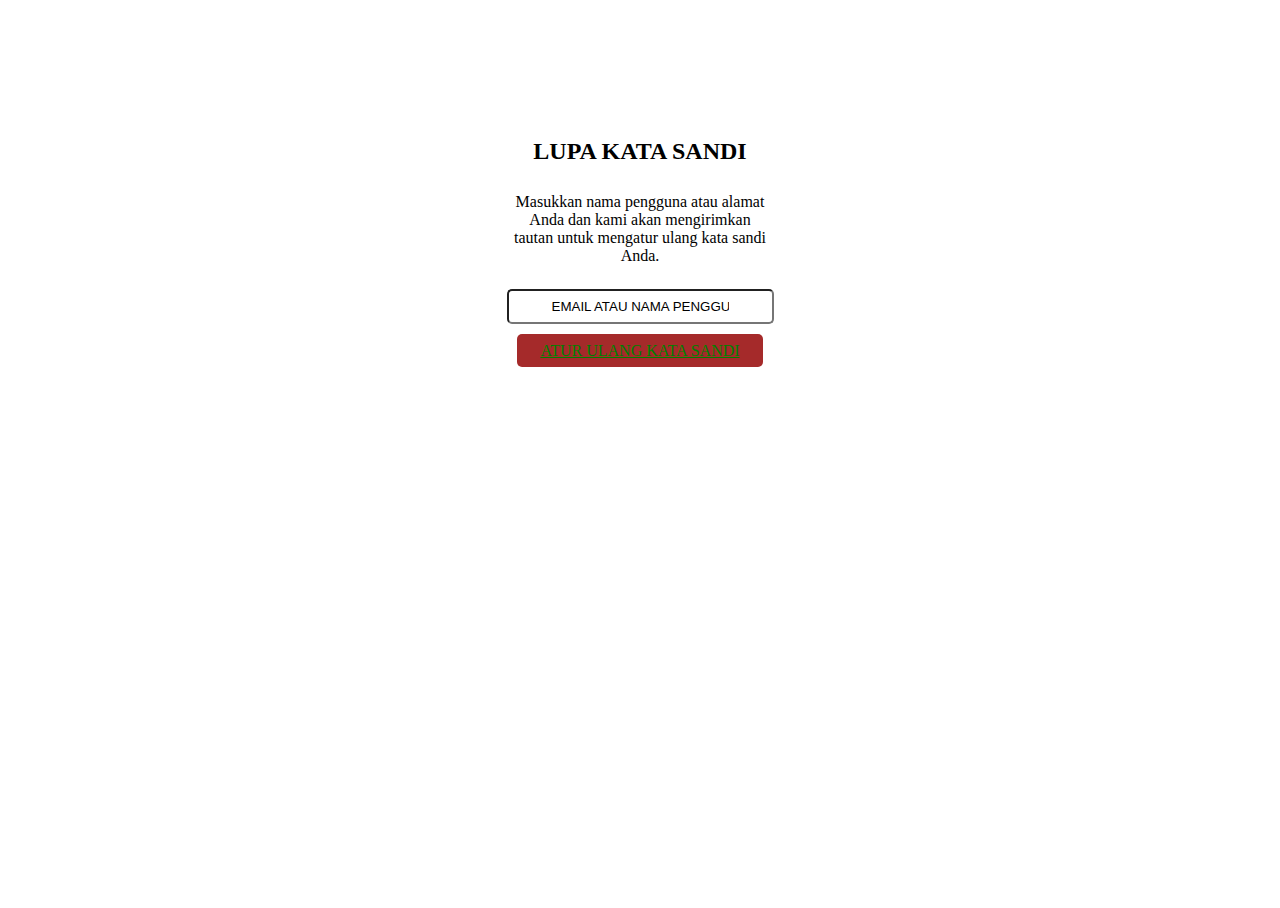
==== lupa_pass.html @ b17543e1 "DaPur" ====
<!DOCTYPE html>
<html>
    <head>
        <title>Tani Yuk - Lupa Kata Sandi</title>
        <script src="popup.js"></script>
        <link rel='stylesheet' type="text/css" href="style2.css">
    </head>
    <body>
        <div class="bg">
            <form >
                <div class="bg_putih">
                   <h2>LUPA KATA SANDI</h2>
                   <p class="teks">Masukkan nama pengguna atau alamat<br> Anda dan kami akan mengirimkan<br> tautan untuk mengatur ulang kata sandi<br> Anda.</p>
                   <label for="email">
                       <input type="text" name="email" onfocus="this.value=''" value="EMAIL ATAU NAMA PENGGUNA" class="inputan">
                   </label><br><br>
                   <a href="login.html" type="button" class="aturulang" onclick="pop()">ATUR ULANG KATA SANDI</a>
                </div>
            </form>
        </div>
    </body>
</html>
---- style2.css ----
body, html {
    height: 100%;
    text-align: center;
}

.bg {
    background-image: url("background2.jpg");
    height: 100%;
    background-position: center;
    background-repeat: no-repeat;
    background-size: cover;
}

form {
    display: inline-block;
}

.bg_putih {
    background-color: white;
    margin-top: 100px;
    padding-top: 10px;
    padding-left: 25px;
    padding-bottom: 25px;
    padding-right: 25px;
    background-position: center;
    background-repeat: no-repeat;
    background-size: cover;
    border-radius: 10px;
}

.google {
    background-color: white;
    padding-left: 20px;
    padding-top: 8px;
    padding-bottom: 8px;
    padding-right: 20px;
    border-radius: 5px;
}

.fb {
    background-color: #3B5998;
    padding-left: 13px;
    padding-top: 8px;
    padding-bottom: 8px;
    padding-right: 13px;
    border-radius: 5px;
}

.inputan {
    text-align: center;
    padding-left: 43px;
    padding-top: 8px;
    padding-bottom: 8px;
    padding-right: 43px;
    border-radius: 5px;
}

.masuk {
    text-align: center;
    padding-left: 95px;
    padding-top: 8px;
    padding-bottom: 8px;
    padding-right: 95px;
    color: green;
    background-color: brown;
    border-radius: 5px;
}

.daftar {
    text-align: center;
    padding-left: 93px;
    padding-top: 8px;
    padding-bottom: 8px;
    padding-right: 93px;
    color: green;
    background-color: brown;
    border-radius: 5px;
}

.teks {
    padding: 8px;
    text-align: center;
}

.aturulang {
    text-align: center;
    padding-left: 23px;
    padding-top: 8px;
    padding-bottom: 8px;
    padding-right: 23px;
    color: green;
    background-color: brown;
    border-radius: 5px;
}















.gatau {
    -moz-transform: translateX(100%);
    -webkit-transform: translateX(100%);
    -moz-animation: scroll-left 5s linear infinite;
    -webkit-animation: scroll-left 5s linear infinite;
    animation: scroll-left 5s linear infinite;
}

@-moz-keyframes scroll-left {
    0% { -moz-transform: translateX(100%);}
    100% { -moz-transform: translateX(-100%);}
}

@-webkit-keyframes scroll-left {
    0% { -webkit-transform: translateX(100%);}
    100% { -webkit-transform: translateX(-100%);}
}

@keyframes scroll-left {
    0% {
        -moz-transform: translateX(100%);
        -webkit-transform: translateX(100%);
        transform: translateX(100%);
    }
    100% {
        -moz-transform: translateX(-100%);
        -webkit-transform: translateX(-100%);
        transform: translateX(-100%);
    }

}
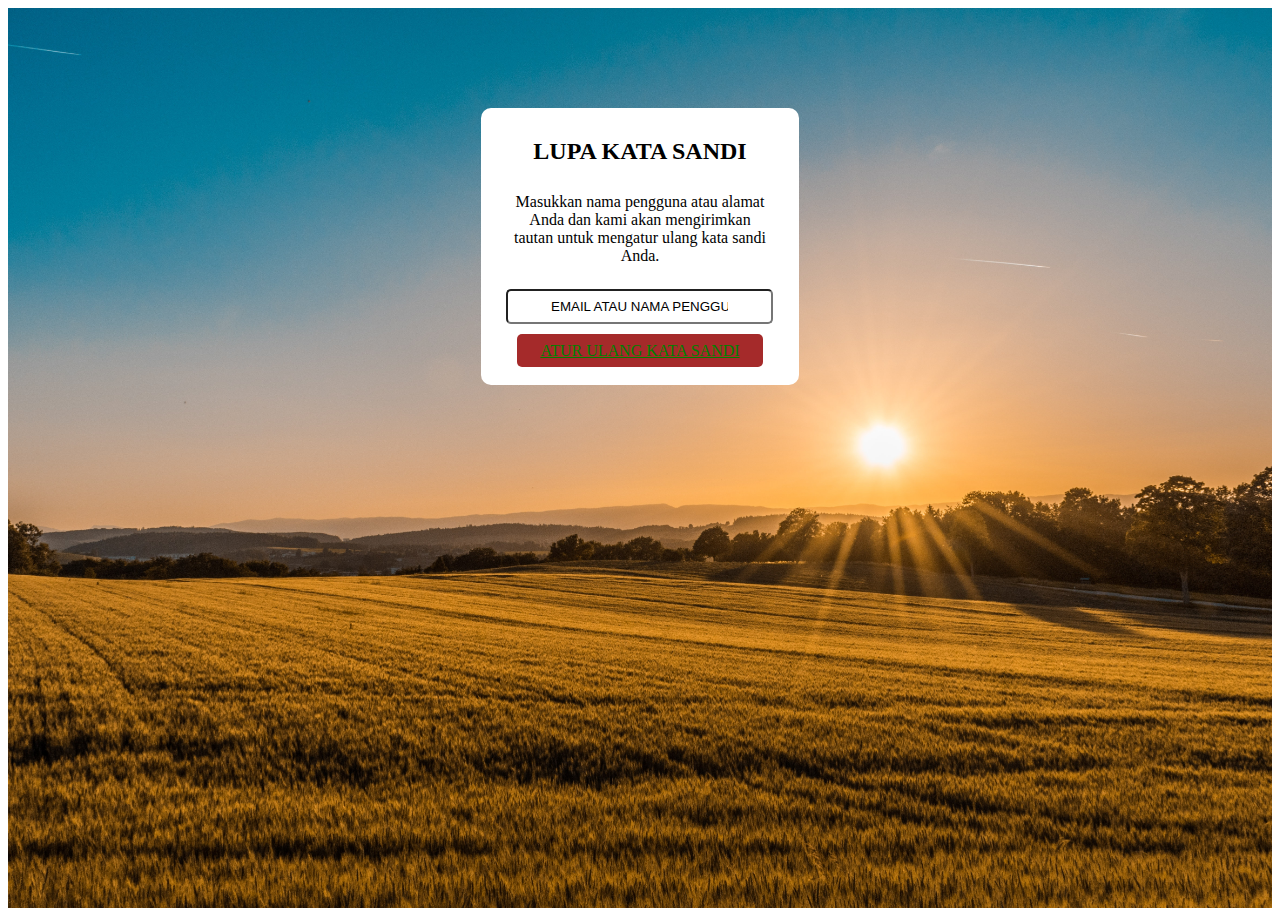
==== commit f26d5f68: "Add files via upload" ====
--- a/lupa_pass.html
+++ b/lupa_pass.html
@@ -13,7 +13,7 @@
                    <p class="teks">Masukkan nama pengguna atau alamat<br> Anda dan kami akan mengirimkan<br> tautan untuk mengatur ulang kata sandi<br> Anda.</p>
                    <label for="email">
                        <input type="text" name="email" onfocus="this.value=''" value="EMAIL ATAU NAMA PENGGUNA" class="inputan">
-                   </label><br><br>
+                   </label><br>
                    <a href="login.html" type="button" class="aturulang" onclick="pop()">ATUR ULANG KATA SANDI</a>
                 </div>
             </form>
--- a/style2.css
+++ b/style2.css
@@ -53,6 +53,7 @@
     padding-bottom: 8px;
     padding-right: 43px;
     border-radius: 5px;
+    display: flex;
 }
 
 .masuk {
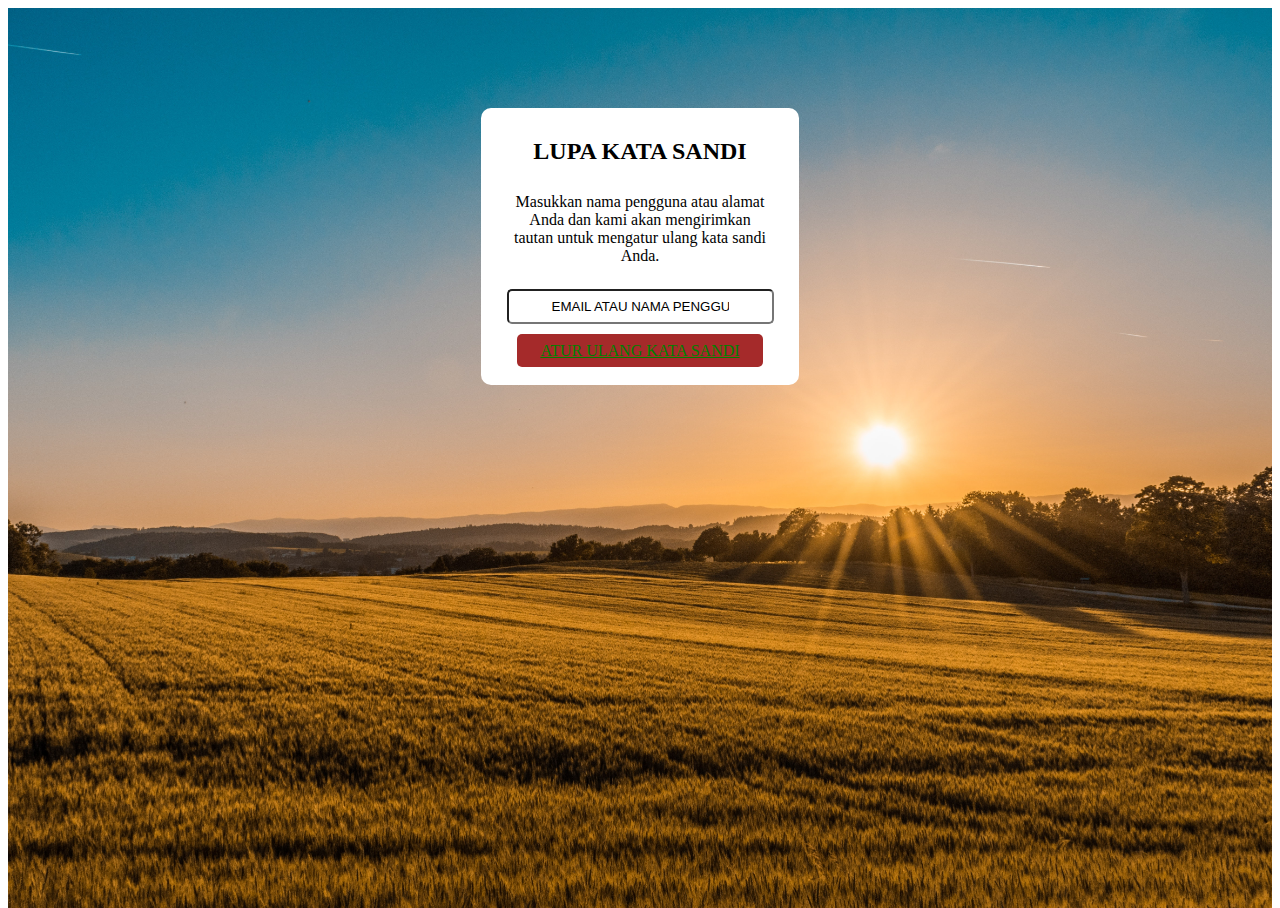
==== commit 8e001838: "Add files via upload" ====
--- a/lupa_pass.html
+++ b/lupa_pass.html
@@ -13,7 +13,7 @@
                    <p class="teks">Masukkan nama pengguna atau alamat<br> Anda dan kami akan mengirimkan<br> tautan untuk mengatur ulang kata sandi<br> Anda.</p>
                    <label for="email">
                        <input type="text" name="email" onfocus="this.value=''" value="EMAIL ATAU NAMA PENGGUNA" class="inputan">
-                   </label><br>
+                   </label><br><br>
                    <a href="login.html" type="button" class="aturulang" onclick="pop()">ATUR ULANG KATA SANDI</a>
                 </div>
             </form>
--- a/style2.css
+++ b/style2.css
@@ -53,7 +53,6 @@
     padding-bottom: 8px;
     padding-right: 43px;
     border-radius: 5px;
-    display: flex;
 }
 
 .masuk {
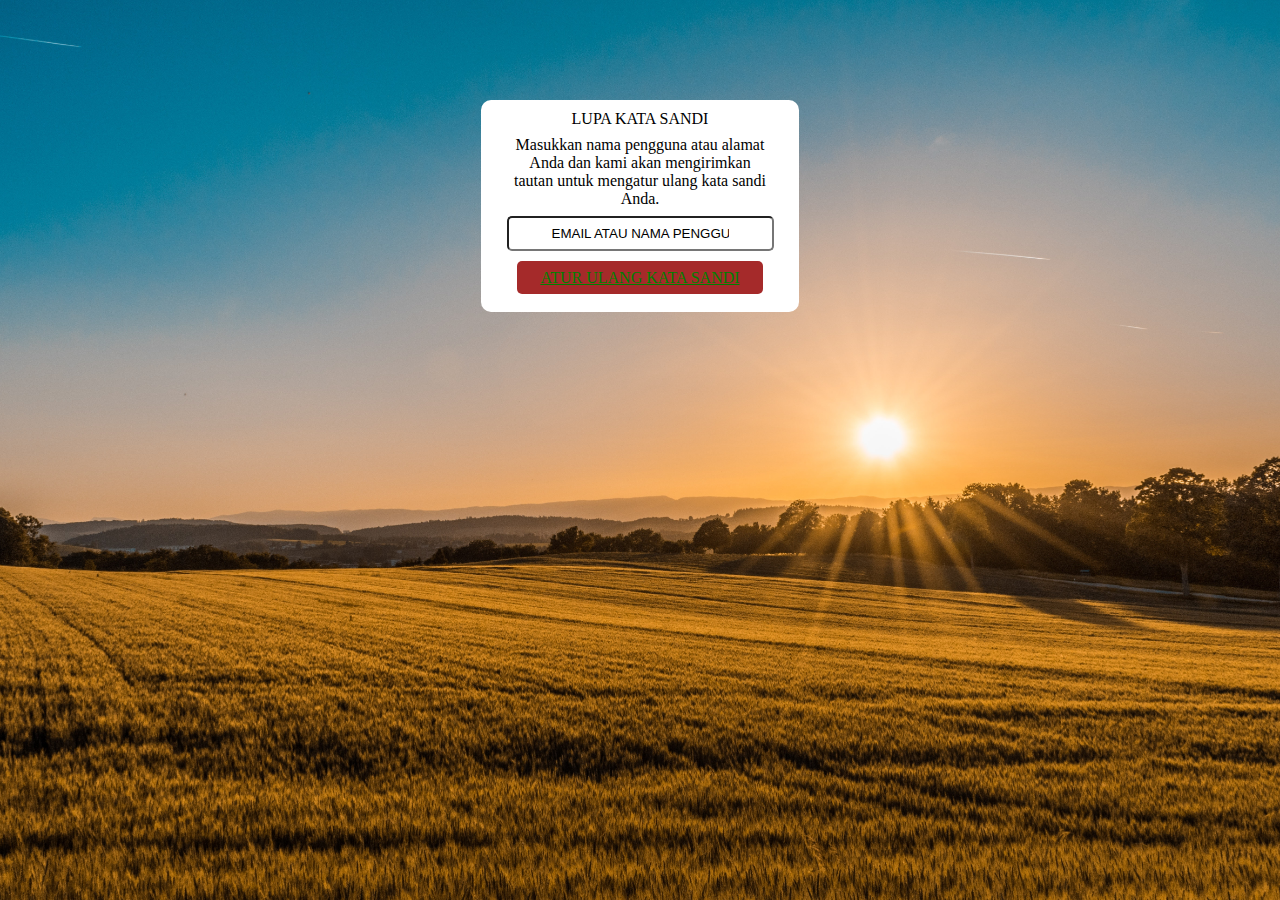
==== commit 2d742f54: "Update lupa_pass.html" ====
--- a/lupa_pass.html
+++ b/lupa_pass.html
@@ -12,11 +12,11 @@
                    <h2>LUPA KATA SANDI</h2>
                    <p class="teks">Masukkan nama pengguna atau alamat<br> Anda dan kami akan mengirimkan<br> tautan untuk mengatur ulang kata sandi<br> Anda.</p>
                    <label for="email">
-                       <input type="text" name="email" onfocus="this.value=''" value="EMAIL ATAU NAMA PENGGUNA" class="inputan">
+                       <input type="text" name="email" onfocus="this.value=''" value="EMAIL ATAU NAMA PENGGUNA" class="inputan" required="">
                    </label><br><br>
-                   <a href="login.html" type="button" class="aturulang" onclick="pop()">ATUR ULANG KATA SANDI</a>
+                   <a href="login.html" type="submit" class="aturulang" onclick="pop()">ATUR ULANG KATA SANDI</a>
                 </div>
             </form>
         </div>
     </body>
-</html>+</html>
--- a/style2.css
+++ b/style2.css
@@ -1,4 +1,27 @@
-body, html {
+/*CSS Reset*/
+
+html, body, div, span, applet, object, iframe,
+h1, h2, h3, h4, h5, h6, p, blockquote, pre,
+a, abbr, acronym, address, big, cite, code,
+del, dfn, em, img, ins, kbd, q, s, samp,
+small, strike, strong, sub, sup, tt, var,
+b, u, i, center,
+dl, dt, dd, ol, ul, li,
+fieldset, form, label, legend,
+table, caption, tbody, tfoot, thead, tr, th, td,
+article, aside, canvas, details, embed, 
+figure, figcaption, footer, header, hgroup, 
+menu, nav, output, ruby, section, summary,
+time, mark, audio, video {
+	margin: 0;
+	padding: 0;
+	border: 0;
+	font-size: 100%;
+	font: inherit;
+	vertical-align: baseline;
+}
+
+html, body {
     height: 100%;
     text-align: center;
 }
@@ -92,49 +115,3 @@
     background-color: brown;
     border-radius: 5px;
 }
-
-
-
-
-
-
-
-
-
-
-
-
-
-
-
-.gatau {
-    -moz-transform: translateX(100%);
-    -webkit-transform: translateX(100%);
-    -moz-animation: scroll-left 5s linear infinite;
-    -webkit-animation: scroll-left 5s linear infinite;
-    animation: scroll-left 5s linear infinite;
-}
-
-@-moz-keyframes scroll-left {
-    0% { -moz-transform: translateX(100%);}
-    100% { -moz-transform: translateX(-100%);}
-}
-
-@-webkit-keyframes scroll-left {
-    0% { -webkit-transform: translateX(100%);}
-    100% { -webkit-transform: translateX(-100%);}
-}
-
-@keyframes scroll-left {
-    0% {
-        -moz-transform: translateX(100%);
-        -webkit-transform: translateX(100%);
-        transform: translateX(100%);
-    }
-    100% {
-        -moz-transform: translateX(-100%);
-        -webkit-transform: translateX(-100%);
-        transform: translateX(-100%);
-    }
-
-}